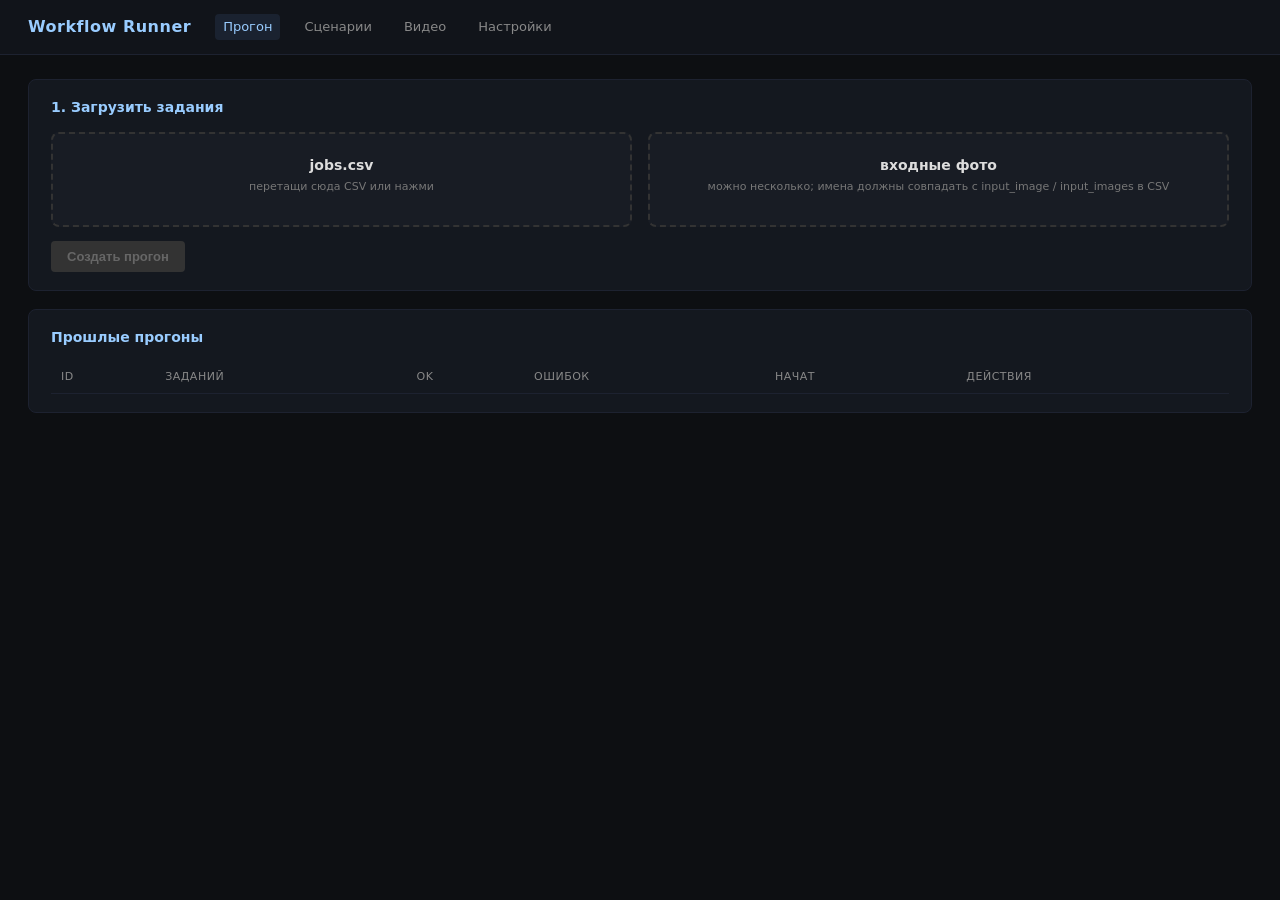
==== static/index.html @ 4e6f9009 "Workflow Runner — clean init (no history, NSFW templates excluded)" ====
<!doctype html>
<html lang="ru">
<head>
<meta charset="utf-8" />
<title>Workflow Runner</title>
<link rel="stylesheet" href="/static/app.css?v=2" />
</head>
<body data-run-type="image">
<header>
  <h1>Workflow Runner</h1>
  <nav>
    <a href="/" class="active">Прогон</a>
    <a href="/scenarios">Сценарии</a>
    <a href="/video">Видео</a>
    <a href="/settings">Настройки</a>
  </nav>
</header>

<main>
  <section id="upload" class="card">
    <h2>1. Загрузить задания</h2>
    <div class="row">
      <label class="drop" id="csv-drop">
        <input type="file" id="csv-input" accept=".csv,text/csv" hidden />
        <div class="drop-body">
          <strong>jobs.csv</strong>
          <small>перетащи сюда CSV или нажми</small>
          <em id="csv-name"></em>
        </div>
      </label>

      <label class="drop" id="photos-drop">
        <input type="file" id="photos-input" multiple
               accept="image/png,image/jpeg,image/webp" hidden />
        <div class="drop-body">
          <strong>входные фото</strong>
          <small>можно несколько; имена должны совпадать с input_image / input_images в CSV</small>
          <em id="photos-name"></em>
        </div>
      </label>
    </div>
    <div class="actions">
      <button id="btn-create" disabled>Создать прогон</button>
      <span id="create-msg" class="muted"></span>
    </div>
  </section>

  <section id="run" class="card hidden">
    <h2>2. Прогресс <small id="run-id" class="muted"></small></h2>
    <div id="hint" class="hint hidden"></div>
    <div id="counts" class="counts"></div>
    <div class="actions">
      <button id="btn-start">▶ Запустить генерацию</button>
      <button id="btn-cancel" class="ghost">Отменить</button>
      <span id="start-msg" class="muted"></span>
    </div>
    <table id="jobs">
      <thead><tr>
        <th>#</th>
        <th>Workflow</th>
        <th>Subject</th>
        <th>Model</th>
        <th>Промт</th>
        <th>Seed</th>
        <th>Статус</th>
        <th>Превью</th>
        <th>Файлы</th>
      </tr></thead>
      <tbody></tbody>
    </table>
  </section>

  <section id="history" class="card">
    <h2>Прошлые прогоны</h2>
    <div id="archive-msg" class="muted"></div>
    <table id="history-table">
      <thead><tr>
        <th>ID</th><th>Заданий</th><th>OK</th><th>Ошибок</th>
        <th>Начат</th><th>Действия</th>
      </tr></thead>
      <tbody></tbody>
    </table>
  </section>
</main>

<div id="preview-lightbox" class="lightbox hidden" aria-hidden="true">
  <button type="button" class="lightbox-backdrop" data-close="1" aria-label="Закрыть"></button>
  <button type="button" class="lightbox-close" data-close="1" aria-label="Закрыть">×</button>
  <button type="button" class="lightbox-nav lightbox-prev" data-prev="1" aria-label="Предыдущее">‹</button>
  <button type="button" class="lightbox-nav lightbox-next" data-next="1" aria-label="Следующее">›</button>
  <div class="lightbox-stage">
    <img id="lightbox-image" alt="" />
    <div class="lightbox-meta">
      <span id="lightbox-caption"></span>
      <span id="lightbox-counter"></span>
    </div>
  </div>
</div>

<script src="/static/app.js"></script>
</body>
</html>
---- static/app.css ----
:root {
  color-scheme: dark;
  --text-muted: #9ca3af;
}
* { box-sizing: border-box; }
body {
  font: 14px/1.4 -apple-system, system-ui, sans-serif;
  background: #0d0f12; color: #ddd; margin: 0;
}

header {
  display: flex; align-items: center; gap: 24px;
  padding: 14px 28px; border-bottom: 1px solid #1d2230;
  background: #11141a; position: sticky; top: 0; z-index: 10;
}
header h1 { font-size: 16px; margin: 0; color: #9cf; letter-spacing: .5px; }
header nav { display: flex; gap: 16px; }
header nav a { color: #888; text-decoration: none; font-size: 13px; padding: 4px 8px;
               border-radius: 4px; }
header nav a:hover { color: #ddd; background: #1a1f2a; }
header nav a.active { color: #9cf; background: #1a2230; }

main { max-width: 1400px; margin: 0 auto; padding: 24px 28px; display: grid; gap: 18px; }

.card { background: #14181f; border: 1px solid #1d2230; border-radius: 8px;
        padding: 18px 22px; }
.card h2 { font-size: 14px; margin: 0 0 14px; color: #9cf; }
.card h2 small { color: #555; font-weight: normal; margin-left: 8px; }
.muted { color: #666; font-size: 12px; }

.row { display: grid; grid-template-columns: 1fr 1fr; gap: 16px; }

.drop {
  display: block; border: 2px dashed #333; border-radius: 8px;
  padding: 22px 18px; cursor: pointer; transition: .15s;
  background: #181c24;
}
.drop:hover, .drop.hover { border-color: #9cf; background: #1a2230; }
.drop-body { text-align: center; }
.drop-body strong { display: block; color: #ddd; }
.drop-body small { display: block; color: #777; margin-top: 4px; font-size: 11px; }
.drop-body em { display: block; color: #6c6; margin-top: 8px; font-style: normal;
                font: 12px ui-monospace, Menlo, monospace; }

.actions { margin-top: 14px; display: flex; gap: 10px; align-items: center; }
button, a.ghost {
  background: #2a5; color: #111; border: 0; padding: 8px 16px;
  border-radius: 4px; font-weight: 600; cursor: pointer; font-size: 13px;
  text-decoration: none;
}
button:disabled { background: #333; color: #666; cursor: not-allowed; }
button.ghost, a.ghost { background: transparent; color: #9cf;
                         border: 1px solid #2a3a55; }
button.ghost:hover, a.ghost:hover { background: #1a2230; }
.hidden { display: none !important; }

.counts {
  display: flex; gap: 16px; margin: 4px 0 14px;
  font: 13px ui-monospace, Menlo, monospace;
}
.counts span b { color: #ddd; }
.counts .pending b { color: #888; }
.counts .running b { color: #fc6; }
.counts .done b    { color: #6c6; }
.counts .failed b  { color: #f66; }

table { width: 100%; border-collapse: collapse; margin-top: 14px; }
th, td { text-align: left; padding: 8px 10px; border-bottom: 1px solid #1d2230;
         font-size: 12px; vertical-align: middle; }
th { color: #888; font-weight: 500; font-size: 11px; text-transform: uppercase;
     letter-spacing: .5px; }
td.s-pending { color: #888; }
td.s-running { color: #fc6; }
td.s-done    { color: #6c6; }
td.s-failed  { color: #f66; }

td.thumbs img { height: 64px; width: 64px; object-fit: cover; border-radius: 4px;
                margin-right: 4px; vertical-align: middle; background: #222; }
td.files a { display: block; color: #9cf; font: 11px ui-monospace, Menlo, monospace;
             text-decoration: none; }
td.files a:hover { text-decoration: underline; }

td.thumbs { white-space: nowrap; }
td.thumbs button.thumb {
  appearance: none;
  border: 0;
  padding: 0;
  margin: 0 4px 4px 0;
  background: transparent;
  cursor: zoom-in;
  display: inline-block;
}
td.thumbs button.thumb:hover {
  background: transparent !important;
  background-color: transparent !important;
  background-image: none !important;
  color: inherit !important;
}
td.thumbs button.thumb img {
  display: block;
  transition: transform .12s ease, box-shadow .12s ease;
}
td.thumbs button.thumb:hover img {
  transform: translateY(-1px);
  box-shadow: 0 0 0 1px #9cf, 0 4px 12px rgba(0, 0, 0, .35);
}

td.prompt { max-width: 320px; overflow: hidden; text-overflow: ellipsis;
            white-space: nowrap; color: #aaa; }

.hint { padding: 10px 14px; border-radius: 4px; font-size: 13px; margin-bottom: 12px; }
.hint.info  { background: #1a2230; color: #9cf; border-left: 3px solid #2a5fa0; }
.hint.warn  { background: #2d220a; color: #fc6; border-left: 3px solid #b58400; }
.hint.error { background: #2a1414; color: #f77; border-left: 3px solid #a02020; }

.lightbox {
  position: fixed;
  inset: 0;
  z-index: 1000;
  display: grid;
  place-items: center;
}
.lightbox.hidden { display: none !important; }
.lightbox-backdrop {
  position: absolute;
  inset: 0;
  border: 0;
  padding: 0;
  background: rgba(0, 0, 0, .88);
  cursor: default;
}
.lightbox-stage {
  position: relative;
  z-index: 1;
  max-width: min(96vw, 1600px);
  max-height: 96vh;
  display: grid;
  gap: 10px;
  justify-items: center;
  align-items: center;
}
.lightbox-stage img {
  max-width: 96vw;
  max-height: 90vh;
  object-fit: contain;
  border-radius: 8px;
  box-shadow: 0 24px 70px rgba(0, 0, 0, .55);
  background: #111;
}
.lightbox-meta {
  width: 100%;
  display: flex;
  justify-content: space-between;
  gap: 16px;
  color: #cbd5e1;
  font: 12px ui-monospace, Menlo, monospace;
  padding: 0 6px;
}
.lightbox-close,
.lightbox-nav {
  position: absolute;
  z-index: 2;
  border: 1px solid rgba(255, 255, 255, .18);
  background: rgba(10, 12, 16, .72);
  color: #fff;
  width: 42px;
  height: 42px;
  border-radius: 999px;
  cursor: pointer;
  font-size: 28px;
  line-height: 1;
  display: grid;
  place-items: center;
}
.lightbox-close:hover,
.lightbox-nav:hover {
  background: rgba(20, 24, 32, .9);
}
.lightbox-close {
  top: 18px;
  right: 18px;
}
.lightbox-prev {
  left: 18px;
  top: 50%;
  transform: translateY(-50%);
}
.lightbox-next {
  right: 18px;
  top: 50%;
  transform: translateY(-50%);
}
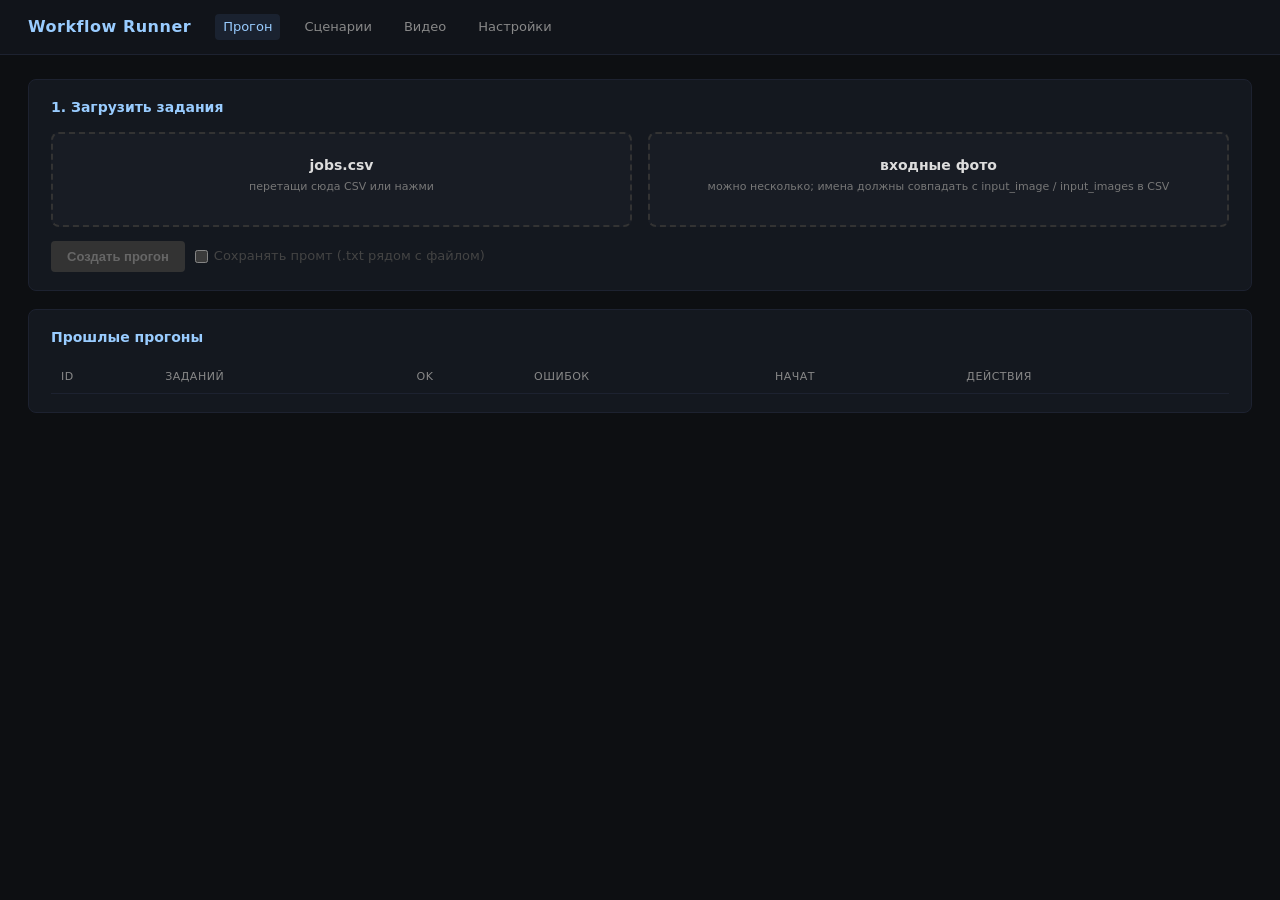
==== commit ac58c8f1: "feat: тоггл «Сохранять промт» — .txt рядом с каждым результатом Чекбокс на страницах прогона (/ и /v" ====
--- a/static/index.html
+++ b/static/index.html
@@ -41,6 +41,10 @@
     </div>
     <div class="actions">
       <button id="btn-create" disabled>Создать прогон</button>
+      <label class="toggle">
+        <input type="checkbox" id="save-prompt-input" />
+        Сохранять промт (.txt рядом с файлом)
+      </label>
       <span id="create-msg" class="muted"></span>
     </div>
   </section>
--- a/static/app.css
+++ b/static/app.css
@@ -43,6 +43,8 @@
                 font: 12px ui-monospace, Menlo, monospace; }
 
 .actions { margin-top: 14px; display: flex; gap: 10px; align-items: center; }
+.toggle { display: inline-flex; align-items: center; gap: 6px; font-size: 13px; color: #444; cursor: pointer; user-select: none; }
+.toggle input { margin: 0; cursor: pointer; }
 button, a.ghost {
   background: #2a5; color: #111; border: 0; padding: 8px 16px;
   border-radius: 4px; font-weight: 600; cursor: pointer; font-size: 13px;
